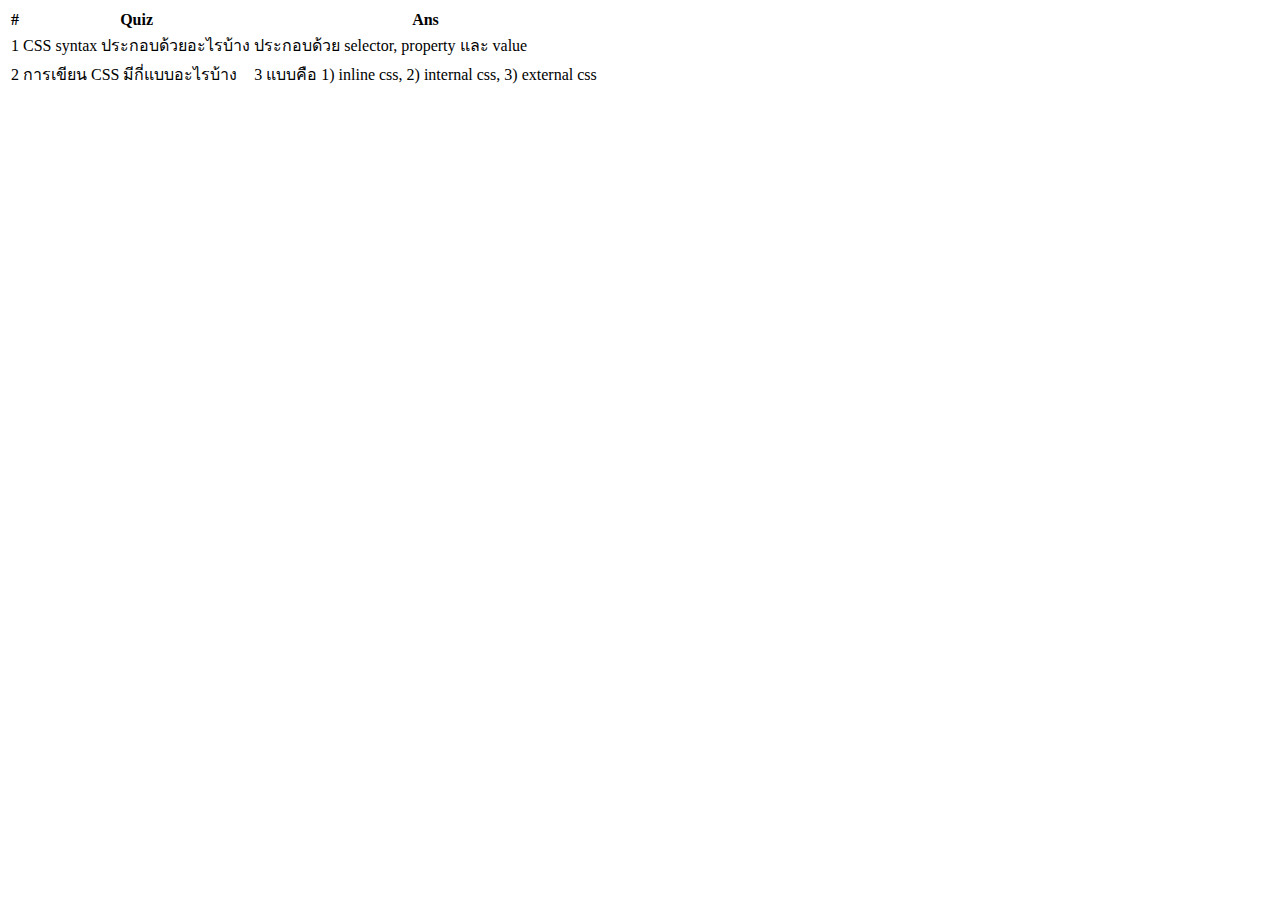
==== No2_CSS/no.1-2/review.html @ dcb54851 "Init review.html for css homework no.1-2" ====
<!DOCTYPE html>
<html lang="en">
<head>
  <meta charset="UTF-8">
  <meta http-equiv="X-UA-Compatible" content="IE=edge">
  <meta name="viewport" content="width=device-width, initial-scale=1.0">
  <title>CSS Review</title>
</head>
<body>
  <div class="container">
    
    <table>
      <thead>
        <tr>
          <th>#</th>
          <th>Quiz</th>
          <th>Ans</th>
        </tr>
      </thead>
      <tbody>
        <tr>
          <td>1</td>
          <td>CSS syntax ประกอบด้วยอะไรบ้าง</td>
          <td>ประกอบด้วย selector, property และ value</td>
        </tr>
        <tr>
          <td>2</td>
          <td>การเขียน CSS มีกี่แบบอะไรบ้าง</td>
          <td>3 แบบคือ 1) inline css, 2) internal css, 3) external css</td>
        </tr>
      </tbody>
    </table>
  </div>
</body>
</html>
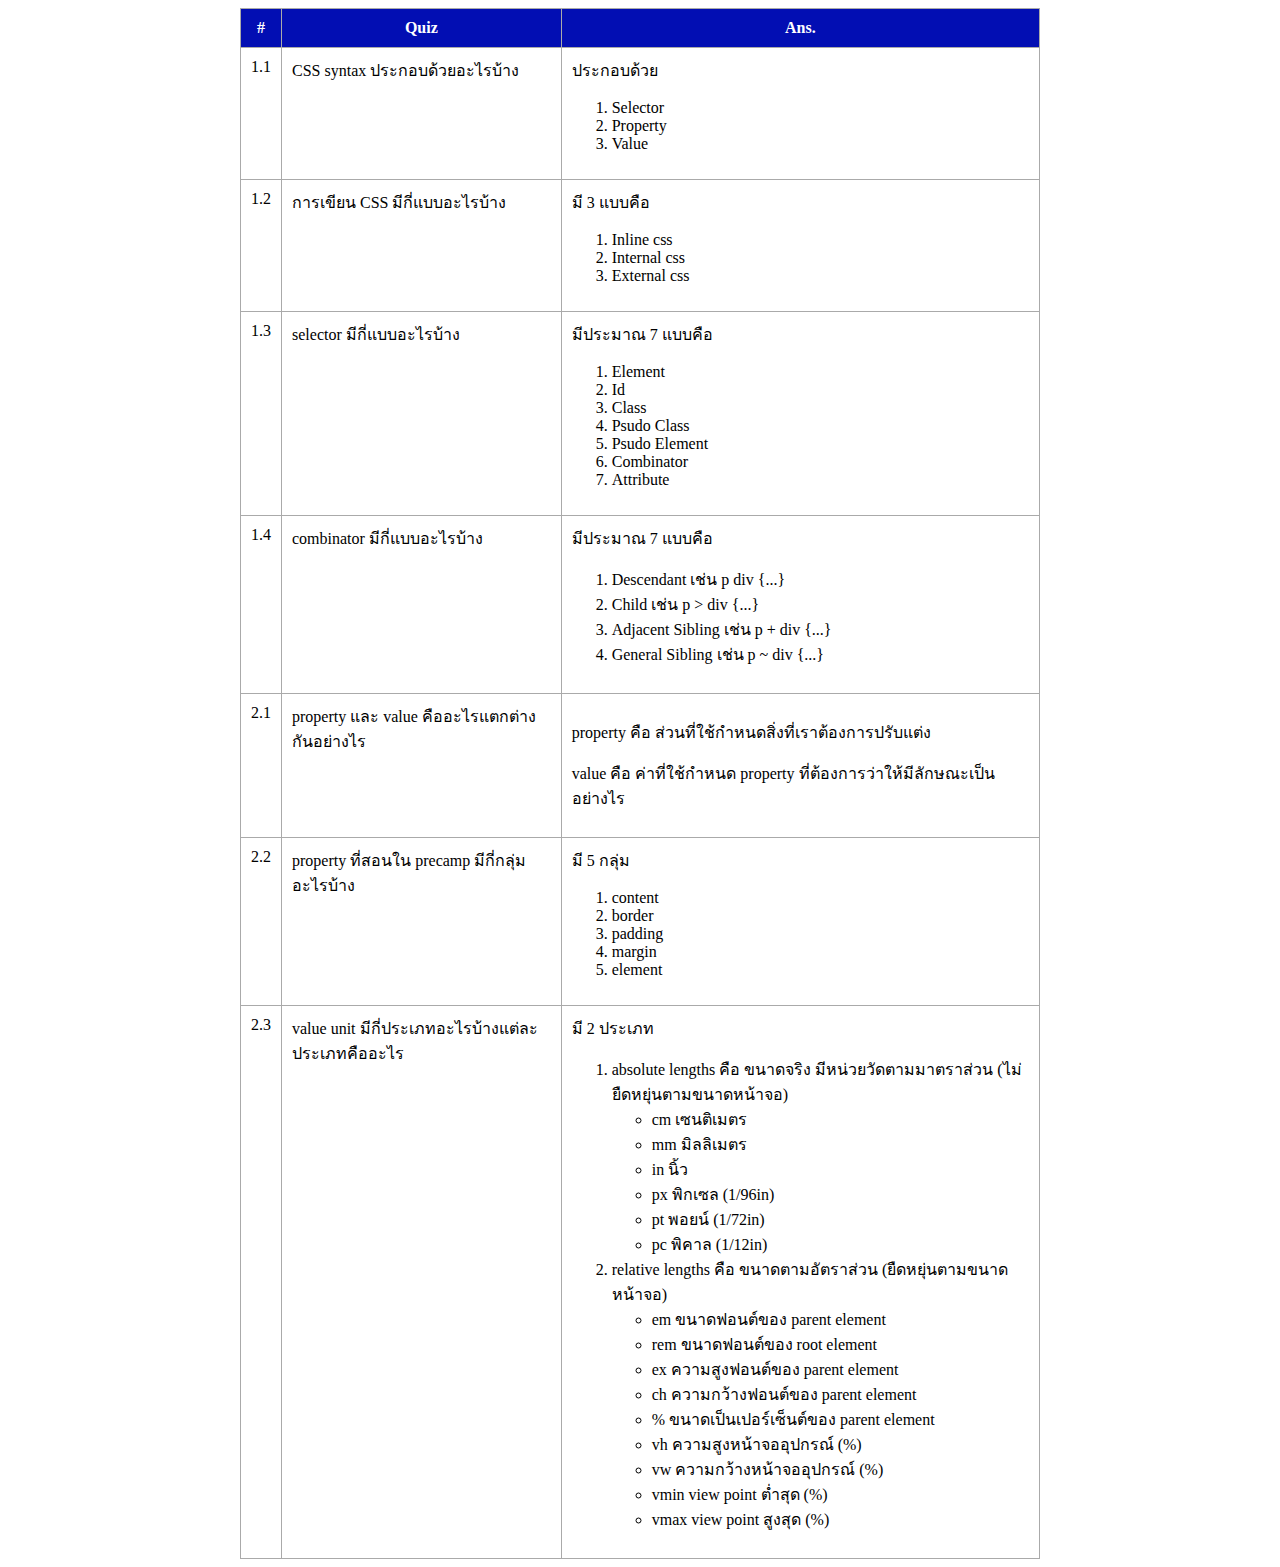
==== commit 6adad44c: "Completed CSS homework no.1-2" ====
--- a/No2_CSS/no.1-2/review.html
+++ b/No2_CSS/no.1-2/review.html
@@ -5,29 +5,137 @@
   <meta http-equiv="X-UA-Compatible" content="IE=edge">
   <meta name="viewport" content="width=device-width, initial-scale=1.0">
   <title>CSS Review</title>
+
+  <link rel="stylesheet" href="../index.css">
 </head>
 <body>
   <div class="container">
     
-    <table>
+    <table class="table quiz-table">
       <thead>
         <tr>
           <th>#</th>
           <th>Quiz</th>
-          <th>Ans</th>
+          <th>Ans.</th>
         </tr>
       </thead>
       <tbody>
         <tr>
-          <td>1</td>
+          <td>1.1</td>
           <td>CSS syntax ประกอบด้วยอะไรบ้าง</td>
-          <td>ประกอบด้วย selector, property และ value</td>
+          <td>
+            ประกอบด้วย 
+            <ol>
+              <li>Selector</li>
+              <li>Property</li>
+              <li>Value</li>
+            </ol>
+          </td>
         </tr>
+
         <tr>
-          <td>2</td>
+          <td>1.2</td>
           <td>การเขียน CSS มีกี่แบบอะไรบ้าง</td>
-          <td>3 แบบคือ 1) inline css, 2) internal css, 3) external css</td>
+          <td>
+            มี 3 แบบคือ 
+            <ol>
+              <li>Inline css</li>
+              <li>Internal css</li>
+              <li>External css</li>
+            </ol>
+          </td>
         </tr>
+        
+        <tr>
+          <td>1.3</td>
+          <td>selector มีกี่แบบอะไรบ้าง</td>
+          <td>
+            มีประมาณ 7 แบบคือ 
+            <ol>
+              <li>Element</li>
+              <li>Id</li>
+              <li>Class</li>
+              <li>Psudo Class</li>
+              <li>Psudo Element</li>
+              <li>Combinator</li>
+              <li>Attribute</li>
+            </ol>
+          </td>
+        </tr>
+        
+        <tr>
+          <td>1.4</td>
+          <td>combinator มีกี่แบบอะไรบ้าง</td>
+          <td>
+            มีประมาณ 7 แบบคือ 
+            <ol>
+              <li>Descendant เช่น p div {...}</li>
+              <li>Child เช่น p > div {...}</li>
+              <li>Adjacent Sibling เช่น p + div {...}</li>
+              <li>General Sibling เช่น p ~ div {...}</li>
+            </ol>
+          </td>
+        </tr>
+        
+        <tr>
+          <td>2.1</td>
+          <td>property และ value คืออะไรแตกต่างกันอย่างไร</td>
+          <td>
+            <p>property คือ ส่วนที่ใช้กำหนดสิ่งที่เราต้องการปรับแต่ง</p>
+            <p>value คือ ค่าที่ใช้กำหนด property ที่ต้องการว่าให้มีลักษณะเป็นอย่างไร</p>
+          </td>
+        </tr>
+        
+        <tr>
+          <td>2.2</td>
+          <td>property ที่สอนใน precamp มีกี่กลุ่มอะไรบ้าง</td>
+          <td>
+            มี 5 กลุ่ม
+            <ol>
+              <li>content</li>
+              <li>border</li>
+              <li>padding</li>
+              <li>margin</li>
+              <li>element</li>
+            </ol>
+          </td>
+        </tr>
+        
+        <tr>
+          <td>2.3</td>
+          <td>value unit มีกี่ประเภทอะไรบ้างแต่ละ ประเภทคืออะไร</td>
+          <td>
+            มี 2 ประเภท
+            <ol>
+              <li>
+                absolute lengths คือ ขนาดจริง มีหน่วยวัดตามมาตราส่วน (ไม่ยืดหยุ่นตามขนาดหน้าจอ)
+                <ul>
+                  <li>cm เซนติเมตร</li>
+                  <li>mm มิลลิเมตร</li>
+                  <li>in นิ้ว</li>
+                  <li>px พิกเซล (1/96in)</li>
+                  <li>pt พอยน์ (1/72in)</li>
+                  <li>pc พิคาล (1/12in)</li>
+                </ul>
+              </li>
+              <li>
+                relative lengths คือ ขนาดตามอัตราส่วน (ยืดหยุ่นตามขนาดหน้าจอ)
+                <ul>
+                  <li>em ขนาดฟอนต์ของ parent element</li>
+                  <li>rem ขนาดฟอนต์ของ root element</li>
+                  <li>ex ความสูงฟอนต์ของ parent element</li>
+                  <li>ch ความกว้างฟอนต์ของ parent element</li>
+                  <li>% ขนาดเป็นเปอร์เซ็นต์ของ parent element</li>
+                  <li>vh ความสูงหน้าจออุปกรณ์ (%)</li>
+                  <li>vw ความกว้างหน้าจออุปกรณ์ (%)</li>
+                  <li>vmin view point ต่ำสุด (%)</li>
+                  <li>vmax view point สูงสุด (%)</li>
+                </ul>
+              </li>
+            </ol>
+          </td>
+        </tr>
+
       </tbody>
     </table>
   </div>
--- a/No2_CSS/index.css
+++ b/No2_CSS/index.css
@@ -0,0 +1,16 @@
+
+
+.center { text-align: center;}
+
+table.table {
+  width: 100%;
+  border-collapse: collapse;
+}
+.table th, .table td {
+  border: 1px solid #aaa;
+  padding: 10px;
+  vertical-align: top;
+}
+
+.table.quiz-table { max-width: 800px; margin: auto;}
+.table.quiz-table > thead { background: rgb(2, 14, 179); color: #fff }
